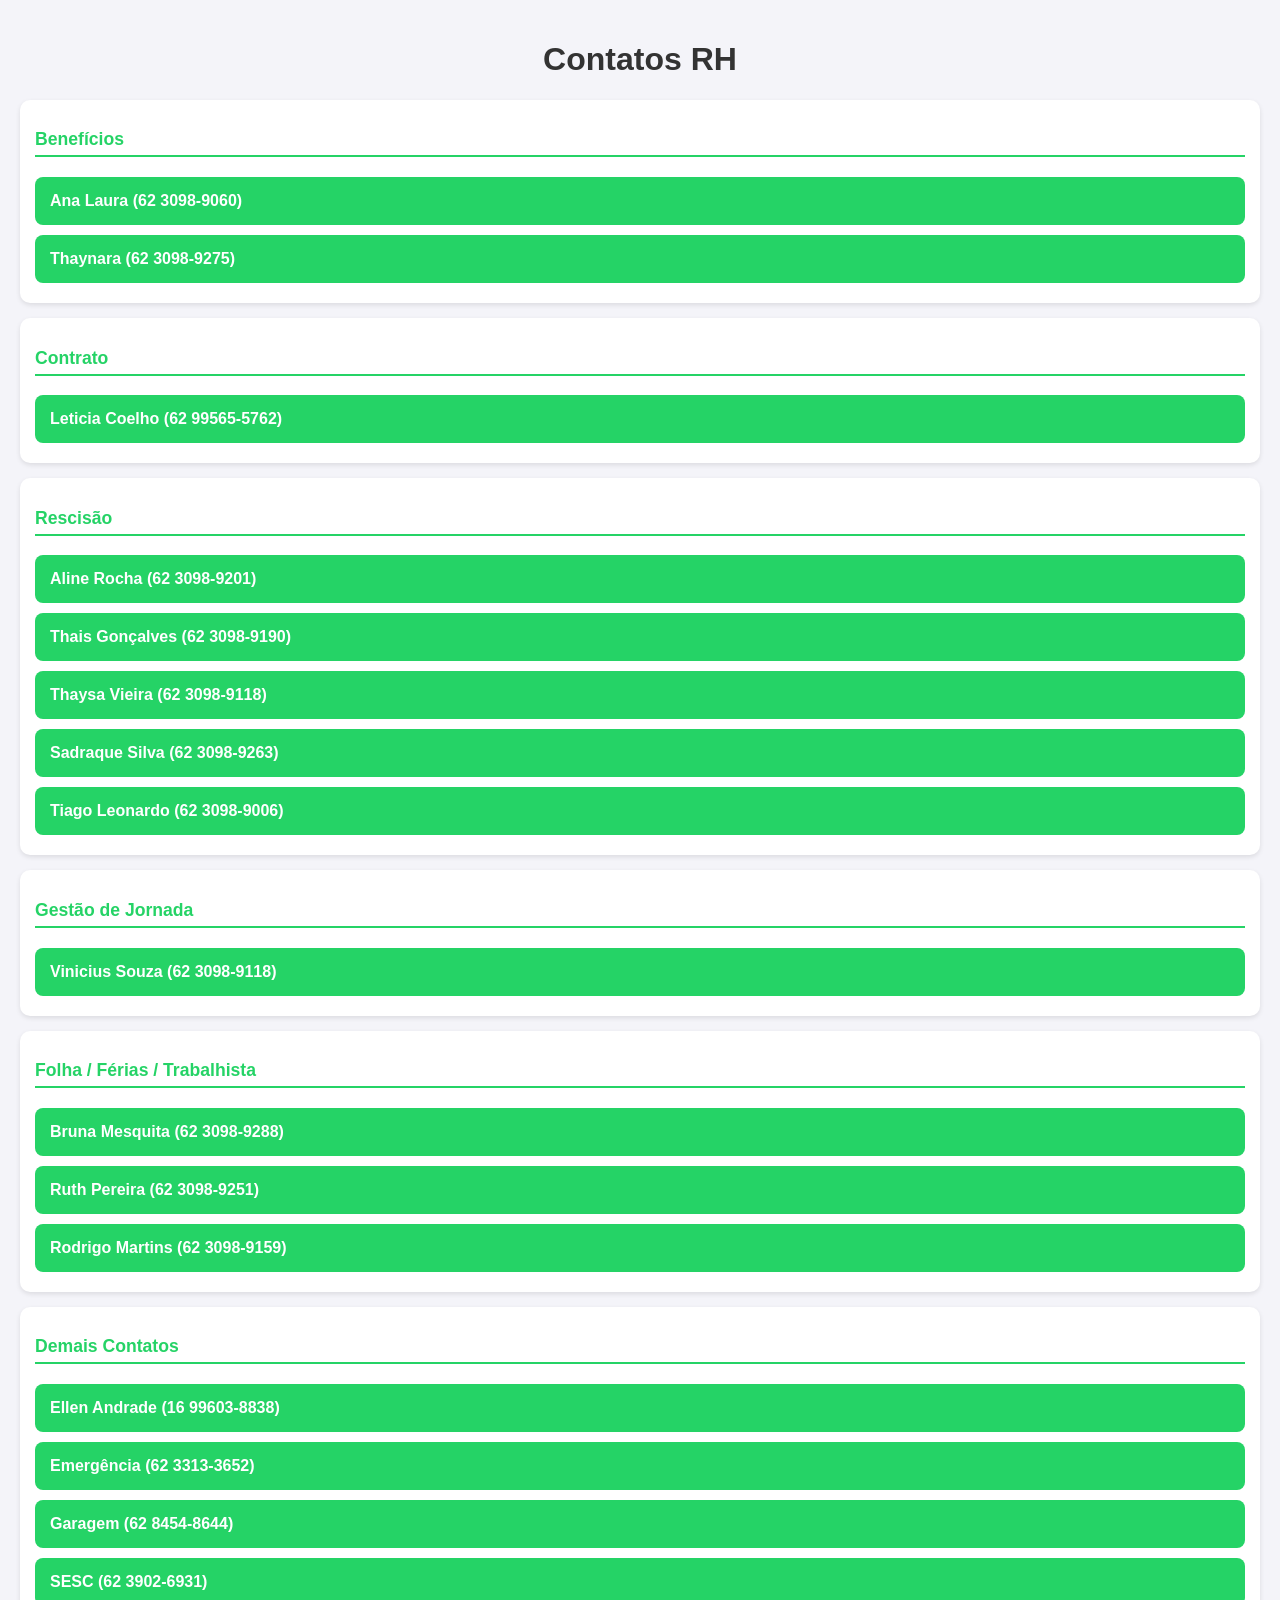
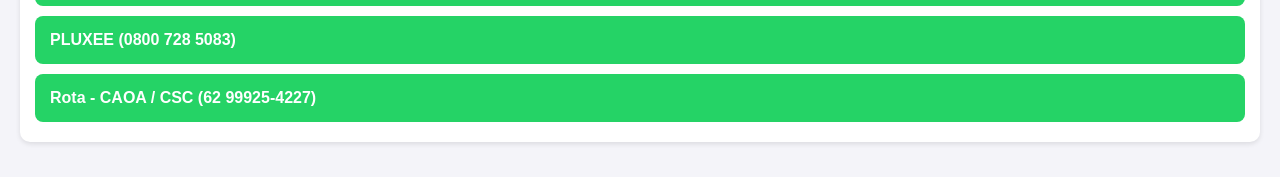
==== index.html @ 5cdc3ff4 "Adiciona aplicação PWA Contatos RH" ====
<!DOCTYPE html>
<html lang="pt-BR">
<head>
    <meta charset="UTF-8">
    <meta name="viewport" content="width=device-width, initial-scale=1.0">
    <title>Contatos Administrativos</title>
    <link rel="manifest" href="manifest.json">
    <link rel="stylesheet" href="style.css">
    <meta name="theme-color" content="#25D366">
</head>
<body>
    <header>
        <h1>Contatos RH</h1>
    </header>
    <main id="app">
        <!-- Benefícios -->
        <section class="category">
            <h2>Benefícios</h2>
            <button onclick="zap('6230989060')">Ana Laura (62 3098-9060)</button>
            <button onclick="zap('6230989275')">Thaynara (62 3098-9275)</button>
        </section>

        <!-- Contrato -->
        <section class="category">
            <h2>Contrato</h2>
            <button onclick="zap('62995655762')">Leticia Coelho (62 99565-5762)</button>
        </section>

        <!-- Rescisão -->
        <section class="category">
            <h2>Rescisão</h2>
            <button onclick="zap('6230989201')">Aline Rocha (62 3098-9201)</button>
            <button onclick="zap('6230989190')">Thais Gonçalves (62 3098-9190)</button>
            <button onclick="zap('6230989118')">Thaysa Vieira (62 3098-9118)</button>
            <button onclick="zap('6230989263')">Sadraque Silva (62 3098-9263)</button>
            <button onclick="zap('6230989006')">Tiago Leonardo (62 3098-9006)</button>
        </section>

        <!-- Gestão de Jornada -->
        <section class="category">
            <h2>Gestão de Jornada</h2>
            <button onclick="zap('6230989118')">Vinicius Souza (62 3098-9118)</button>
        </section>

        <!-- Relação Trabalhista -->
        <section class="category">
            <h2>Folha / Férias / Trabalhista</h2>
            <button onclick="zap('6230989288')">Bruna Mesquita (62 3098-9288)</button>
            <button onclick="zap('6230989251')">Ruth Pereira (62 3098-9251)</button>
            <button onclick="zap('6230989159')">Rodrigo Martins (62 3098-9159)</button>
        </section>

        <!-- Demais Contatos -->
        <section class="category">
            <h2>Demais Contatos</h2>
            <button onclick="zap('16996038838')">Ellen Andrade (16 99603-8838)</button>
            <button onclick="zap('6233133652')">Emergência (62 3313-3652)</button>
            <button onclick="zap('6284548644')">Garagem (62 8454-8644)</button>
            <button onclick="zap('6239026931')">SESC (62 3902-6931)</button>
            <button onclick="zap('08007285083')">PLUXEE (0800 728 5083)</button>
            <button onclick="zap('62999254227')">Rota - CAOA / CSC (62 99925-4227)</button>
        </section>
    </main>

    <script>
        function zap(numero) {
            window.location.href = "https://wa.me/55" + numero;
        }

        if ('serviceWorker' in navigator) {
            navigator.serviceWorker.register('sw.js');
        }
    </script>
</body>
</html>
---- style.css ----
body { font-family: sans-serif; background: #f4f4f9; margin: 0; padding: 20px; }
header { text-align: center; margin-bottom: 20px; color: #333; }
.category { background: white; padding: 15px; border-radius: 10px; margin-bottom: 15px; box-shadow: 0 2px 5px rgba(0,0,0,0.1); }
h2 { font-size: 1.1rem; border-bottom: 2px solid #25D366; padding-bottom: 5px; color: #25D366; }
button { width: 100%; padding: 15px; margin: 5px 0; border: none; border-radius: 8px; background: #25D366; color: white; font-weight: bold; font-size: 1rem; cursor: pointer; text-align: left; transition: 0.2s; }
button:active { transform: scale(0.98); background: #128C7E; }
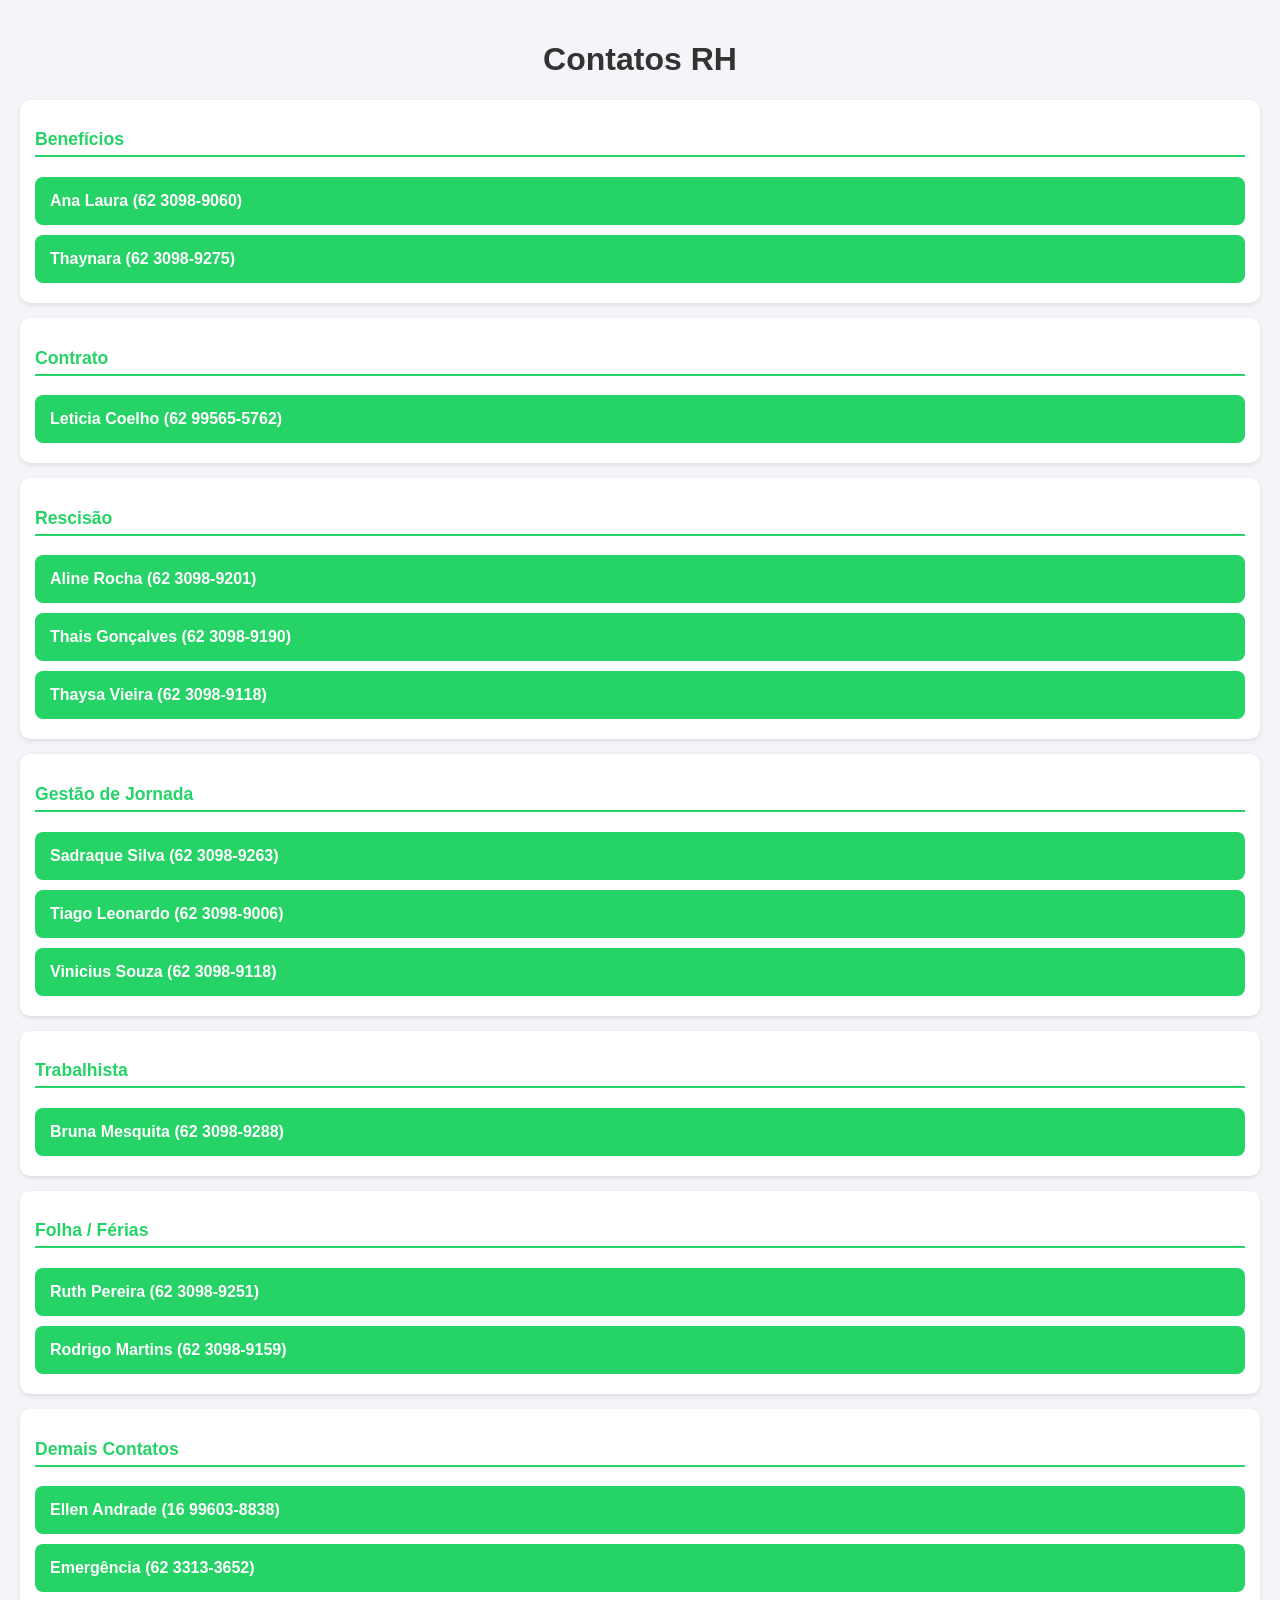
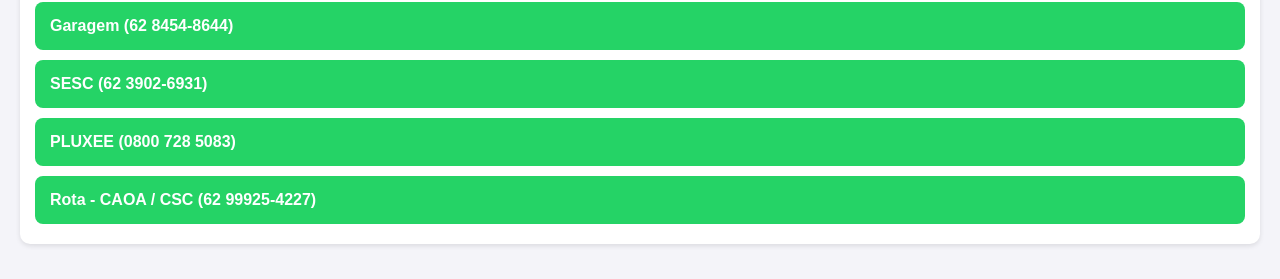
==== commit 4853565a: "Modify contact buttons and section titles in index.html Updated contact buttons and section headings" ====
--- a/index.html
+++ b/index.html
@@ -32,20 +32,26 @@
             <button onclick="zap('6230989201')">Aline Rocha (62 3098-9201)</button>
             <button onclick="zap('6230989190')">Thais Gonçalves (62 3098-9190)</button>
             <button onclick="zap('6230989118')">Thaysa Vieira (62 3098-9118)</button>
-            <button onclick="zap('6230989263')">Sadraque Silva (62 3098-9263)</button>
-            <button onclick="zap('6230989006')">Tiago Leonardo (62 3098-9006)</button>
+            
         </section>
 
         <!-- Gestão de Jornada -->
         <section class="category">
             <h2>Gestão de Jornada</h2>
+            <button onclick="zap('6230989263')">Sadraque Silva (62 3098-9263)</button>
+            <button onclick="zap('6230989006')">Tiago Leonardo (62 3098-9006)</button>
             <button onclick="zap('6230989118')">Vinicius Souza (62 3098-9118)</button>
         </section>
-
-        <!-- Relação Trabalhista -->
+<!-- Relação Trabalhista -->
         <section class="category">
-            <h2>Folha / Férias / Trabalhista</h2>
+            <h2>Trabalhista</h2>
             <button onclick="zap('6230989288')">Bruna Mesquita (62 3098-9288)</button>
+           
+        </section>
+        <!-- Folha / Férias -->
+        <section class="category">
+            <h2>Folha / Férias </h2>
+           
             <button onclick="zap('6230989251')">Ruth Pereira (62 3098-9251)</button>
             <button onclick="zap('6230989159')">Rodrigo Martins (62 3098-9159)</button>
         </section>
@@ -72,4 +78,4 @@
         }
     </script>
 </body>
-</html>+</html>
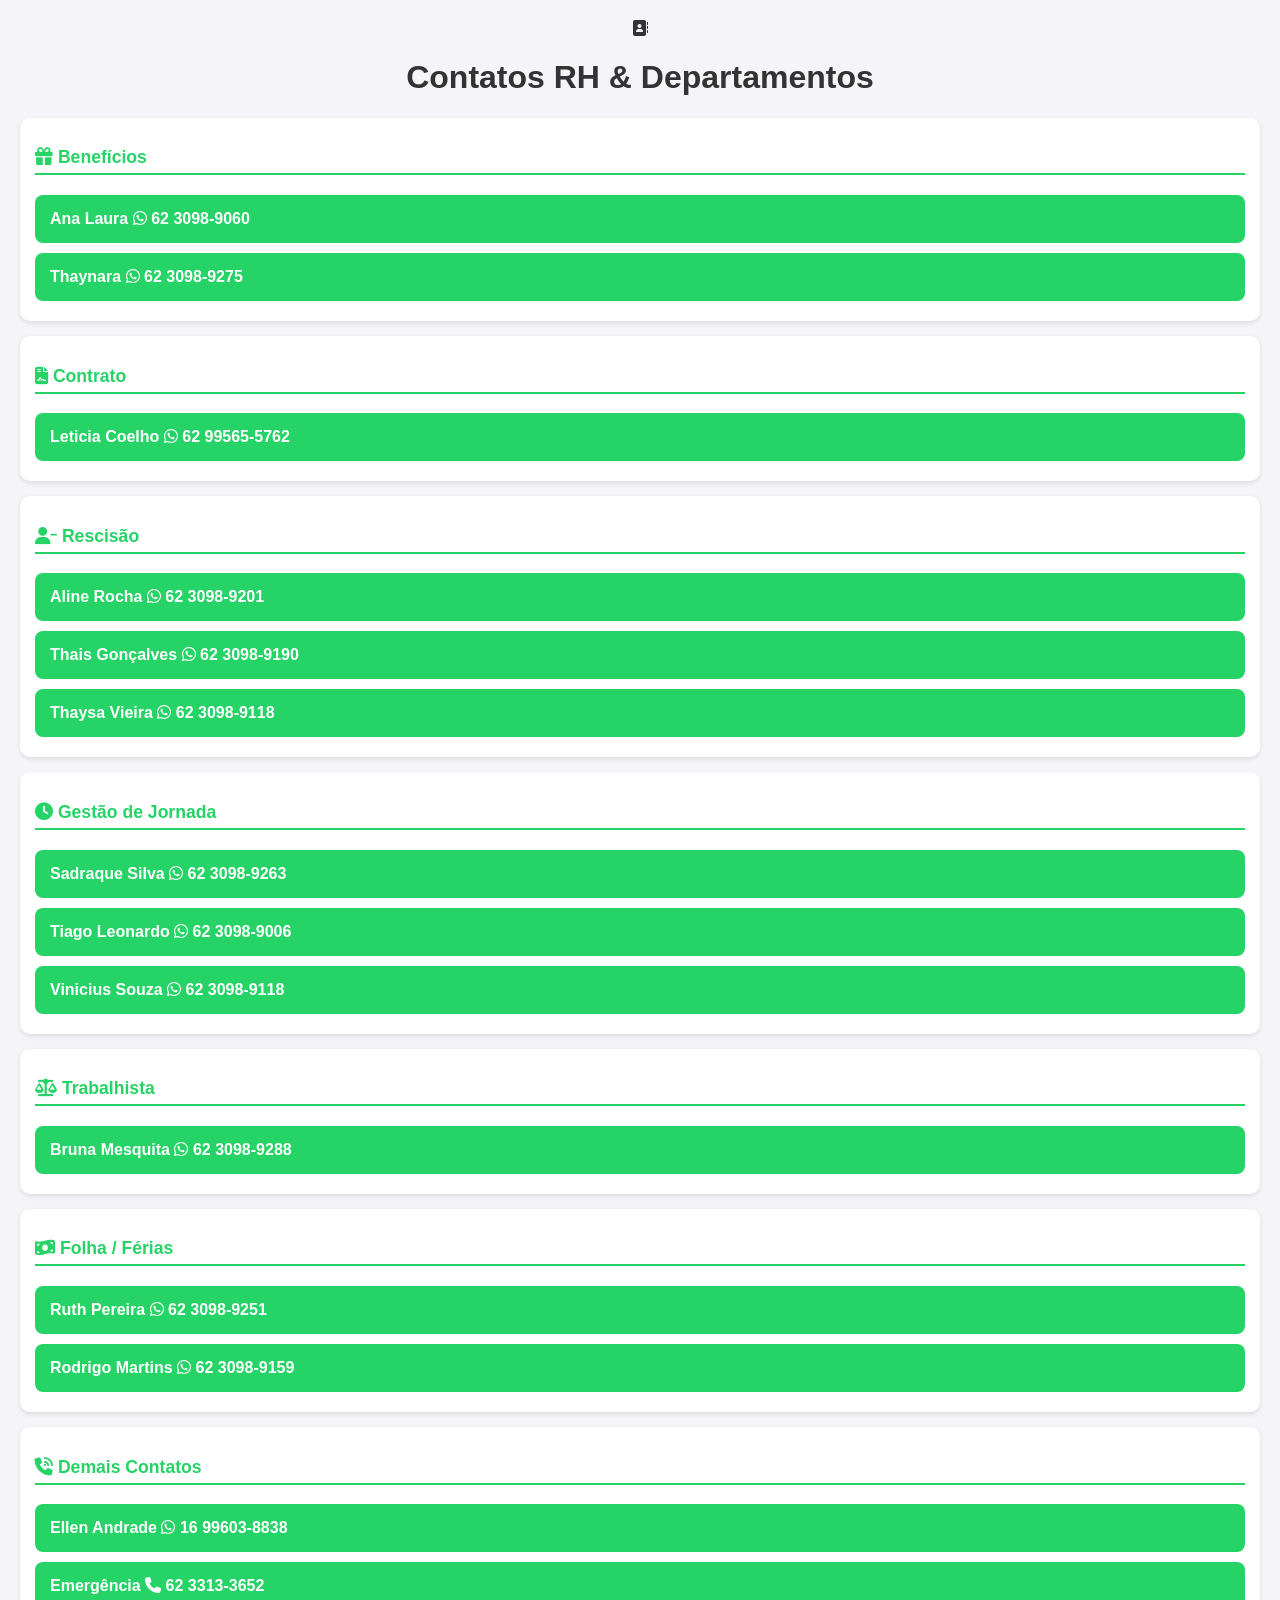
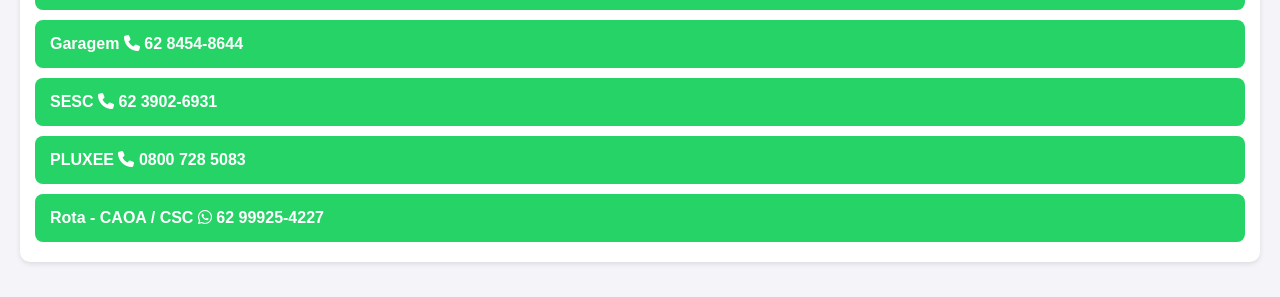
==== commit 55e1f640: "Add initial HTML structure for contact page" ====
--- a/index.html
+++ b/index.html
@@ -6,65 +6,137 @@
     <title>Contatos Administrativos</title>
     <link rel="manifest" href="manifest.json">
     <link rel="stylesheet" href="style.css">
-    <meta name="theme-color" content="#25D366">
+    <link rel="stylesheet" href="https://cdnjs.cloudflare.com/ajax/libs/font-awesome/6.4.0/css/all.min.css">
+    <meta name="theme-color" content="#128C7E">
 </head>
 <body>
     <header>
-        <h1>Contatos RH</h1>
+        <div class="header-content">
+            <i class="fa-solid fa-address-book logo-icon"></i>
+            <h1>Contatos RH & Departamentos</h1>
+        </div>
     </header>
+
     <main id="app">
         <!-- Benefícios -->
         <section class="category">
-            <h2>Benefícios</h2>
-            <button onclick="zap('6230989060')">Ana Laura (62 3098-9060)</button>
-            <button onclick="zap('6230989275')">Thaynara (62 3098-9275)</button>
+            <h2><i class="fa-solid fa-gift"></i> Benefícios</h2>
+            <div class="button-group">
+                <button onclick="zap('6230989060')">
+                    <span class="name">Ana Laura</span>
+                    <span class="phone"><i class="fa-brands fa-whatsapp"></i> 62 3098-9060</span>
+                </button>
+                <button onclick="zap('6230989275')">
+                    <span class="name">Thaynara</span>
+                    <span class="phone"><i class="fa-brands fa-whatsapp"></i> 62 3098-9275</span>
+                </button>
+            </div>
         </section>
 
         <!-- Contrato -->
         <section class="category">
-            <h2>Contrato</h2>
-            <button onclick="zap('62995655762')">Leticia Coelho (62 99565-5762)</button>
+            <h2><i class="fa-solid fa-file-contract"></i> Contrato</h2>
+            <div class="button-group">
+                <button onclick="zap('62995655762')">
+                    <span class="name">Leticia Coelho</span>
+                    <span class="phone"><i class="fa-brands fa-whatsapp"></i> 62 99565-5762</span>
+                </button>
+            </div>
         </section>
 
         <!-- Rescisão -->
         <section class="category">
-            <h2>Rescisão</h2>
-            <button onclick="zap('6230989201')">Aline Rocha (62 3098-9201)</button>
-            <button onclick="zap('6230989190')">Thais Gonçalves (62 3098-9190)</button>
-            <button onclick="zap('6230989118')">Thaysa Vieira (62 3098-9118)</button>
-            
+            <h2><i class="fa-solid fa-user-minus"></i> Rescisão</h2>
+            <div class="button-group">
+                <button onclick="zap('6230989201')">
+                    <span class="name">Aline Rocha</span>
+                    <span class="phone"><i class="fa-brands fa-whatsapp"></i> 62 3098-9201</span>
+                </button>
+                <button onclick="zap('6230989190')">
+                    <span class="name">Thais Gonçalves</span>
+                    <span class="phone"><i class="fa-brands fa-whatsapp"></i> 62 3098-9190</span>
+                </button>
+                <button onclick="zap('6230989118')">
+                    <span class="name">Thaysa Vieira</span>
+                    <span class="phone"><i class="fa-brands fa-whatsapp"></i> 62 3098-9118</span>
+                </button>
+            </div>
         </section>
 
         <!-- Gestão de Jornada -->
         <section class="category">
-            <h2>Gestão de Jornada</h2>
-            <button onclick="zap('6230989263')">Sadraque Silva (62 3098-9263)</button>
-            <button onclick="zap('6230989006')">Tiago Leonardo (62 3098-9006)</button>
-            <button onclick="zap('6230989118')">Vinicius Souza (62 3098-9118)</button>
+            <h2><i class="fa-solid fa-clock"></i> Gestão de Jornada</h2>
+            <div class="button-group">
+                <button onclick="zap('6230989263')">
+                    <span class="name">Sadraque Silva</span>
+                    <span class="phone"><i class="fa-brands fa-whatsapp"></i> 62 3098-9263</span>
+                </button>
+                <button onclick="zap('6230989006')">
+                    <span class="name">Tiago Leonardo</span>
+                    <span class="phone"><i class="fa-brands fa-whatsapp"></i> 62 3098-9006</span>
+                </button>
+                <button onclick="zap('6230989118')">
+                    <span class="name">Vinicius Souza</span>
+                    <span class="phone"><i class="fa-brands fa-whatsapp"></i> 62 3098-9118</span>
+                </button>
+            </div>
         </section>
-<!-- Relação Trabalhista -->
+
+        <!-- Trabalhista -->
         <section class="category">
-            <h2>Trabalhista</h2>
-            <button onclick="zap('6230989288')">Bruna Mesquita (62 3098-9288)</button>
-           
+            <h2><i class="fa-solid fa-scale-balanced"></i> Trabalhista</h2>
+            <div class="button-group">
+                <button onclick="zap('6230989288')">
+                    <span class="name">Bruna Mesquita</span>
+                    <span class="phone"><i class="fa-brands fa-whatsapp"></i> 62 3098-9288</span>
+                </button>
+            </div>
         </section>
+
         <!-- Folha / Férias -->
         <section class="category">
-            <h2>Folha / Férias </h2>
-           
-            <button onclick="zap('6230989251')">Ruth Pereira (62 3098-9251)</button>
-            <button onclick="zap('6230989159')">Rodrigo Martins (62 3098-9159)</button>
+            <h2><i class="fa-solid fa-money-bill-wave"></i> Folha / Férias</h2>
+            <div class="button-group">
+                <button onclick="zap('6230989251')">
+                    <span class="name">Ruth Pereira</span>
+                    <span class="phone"><i class="fa-brands fa-whatsapp"></i> 62 3098-9251</span>
+                </button>
+                <button onclick="zap('6230989159')">
+                    <span class="name">Rodrigo Martins</span>
+                    <span class="phone"><i class="fa-brands fa-whatsapp"></i> 62 3098-9159</span>
+                </button>
+            </div>
         </section>
 
         <!-- Demais Contatos -->
         <section class="category">
-            <h2>Demais Contatos</h2>
-            <button onclick="zap('16996038838')">Ellen Andrade (16 99603-8838)</button>
-            <button onclick="zap('6233133652')">Emergência (62 3313-3652)</button>
-            <button onclick="zap('6284548644')">Garagem (62 8454-8644)</button>
-            <button onclick="zap('6239026931')">SESC (62 3902-6931)</button>
-            <button onclick="zap('08007285083')">PLUXEE (0800 728 5083)</button>
-            <button onclick="zap('62999254227')">Rota - CAOA / CSC (62 99925-4227)</button>
+            <h2><i class="fa-solid fa-phone-volume"></i> Demais Contatos</h2>
+            <div class="button-group">
+                <button onclick="zap('16996038838')">
+                    <span class="name">Ellen Andrade</span>
+                    <span class="phone"><i class="fa-brands fa-whatsapp"></i> 16 99603-8838</span>
+                </button>
+                <button onclick="zap('6233133652')">
+                    <span class="name">Emergência</span>
+                    <span class="phone"><i class="fa-solid fa-phone"></i> 62 3313-3652</span>
+                </button>
+                <button onclick="zap('6284548644')">
+                    <span class="name">Garagem</span>
+                    <span class="phone"><i class="fa-solid fa-phone"></i> 62 8454-8644</span>
+                </button>
+                <button onclick="zap('6239026931')">
+                    <span class="name">SESC</span>
+                    <span class="phone"><i class="fa-solid fa-phone"></i> 62 3902-6931</span>
+                </button>
+                <button onclick="zap('08007285083')">
+                    <span class="name">PLUXEE</span>
+                    <span class="phone"><i class="fa-solid fa-phone"></i> 0800 728 5083</span>
+                </button>
+                <button onclick="zap('62999254227')">
+                    <span class="name">Rota - CAOA / CSC</span>
+                    <span class="phone"><i class="fa-brands fa-whatsapp"></i> 62 99925-4227</span>
+                </button>
+            </div>
         </section>
     </main>
 
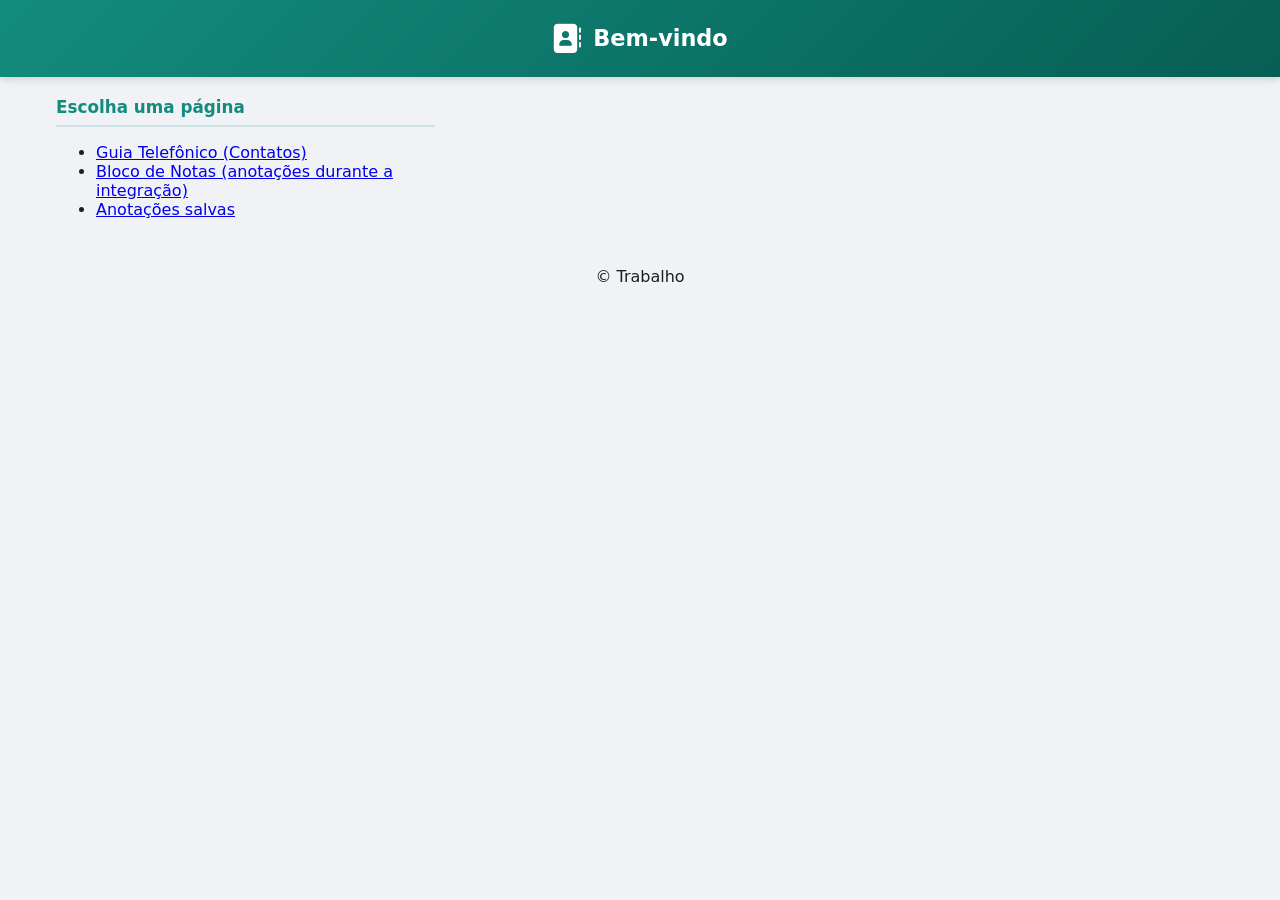
==== commit 51e6f68e: "Add guiatelefonico.html, new index.html (landing), blocodenotas.html and anotadas.html — save notes " ====
--- a/index.html
+++ b/index.html
@@ -3,7 +3,7 @@
 <head>
     <meta charset="UTF-8">
     <meta name="viewport" content="width=device-width, initial-scale=1.0">
-    <title>Contatos Administrativos</title>
+    <title>Início — Trabalho</title>
     <link rel="manifest" href="manifest.json">
     <link rel="stylesheet" href="style.css">
     <link rel="stylesheet" href="https://cdnjs.cloudflare.com/ajax/libs/font-awesome/6.4.0/css/all.min.css">
@@ -13,141 +13,23 @@
     <header>
         <div class="header-content">
             <i class="fa-solid fa-address-book logo-icon"></i>
-            <h1>Contatos RH & Departamentos</h1>
+            <h1>Bem-vindo</h1>
         </div>
     </header>
 
-    <main id="app">
-        <!-- Benefícios -->
-        <section class="category">
-            <h2><i class="fa-solid fa-gift"></i> Benefícios</h2>
-            <div class="button-group">
-                <button onclick="zap('6230989060')">
-                    <span class="name">Ana Laura</span>
-                    <span class="phone"><i class="fa-brands fa-whatsapp"></i> 62 3098-9060</span>
-                </button>
-                <button onclick="zap('6230989275')">
-                    <span class="name">Thaynara</span>
-                    <span class="phone"><i class="fa-brands fa-whatsapp"></i> 62 3098-9275</span>
-                </button>
-            </div>
-        </section>
-
-        <!-- Contrato -->
-        <section class="category">
-            <h2><i class="fa-solid fa-file-contract"></i> Contrato</h2>
-            <div class="button-group">
-                <button onclick="zap('62995655762')">
-                    <span class="name">Leticia Coelho</span>
-                    <span class="phone"><i class="fa-brands fa-whatsapp"></i> 62 99565-5762</span>
-                </button>
-            </div>
-        </section>
-
-        <!-- Rescisão -->
-        <section class="category">
-            <h2><i class="fa-solid fa-user-minus"></i> Rescisão</h2>
-            <div class="button-group">
-                <button onclick="zap('6230989201')">
-                    <span class="name">Aline Rocha</span>
-                    <span class="phone"><i class="fa-brands fa-whatsapp"></i> 62 3098-9201</span>
-                </button>
-                <button onclick="zap('6230989190')">
-                    <span class="name">Thais Gonçalves</span>
-                    <span class="phone"><i class="fa-brands fa-whatsapp"></i> 62 3098-9190</span>
-                </button>
-                <button onclick="zap('6230989118')">
-                    <span class="name">Thaysa Vieira</span>
-                    <span class="phone"><i class="fa-brands fa-whatsapp"></i> 62 3098-9118</span>
-                </button>
-            </div>
-        </section>
-
-        <!-- Gestão de Jornada -->
-        <section class="category">
-            <h2><i class="fa-solid fa-clock"></i> Gestão de Jornada</h2>
-            <div class="button-group">
-                <button onclick="zap('6230989263')">
-                    <span class="name">Sadraque Silva</span>
-                    <span class="phone"><i class="fa-brands fa-whatsapp"></i> 62 3098-9263</span>
-                </button>
-                <button onclick="zap('6230989006')">
-                    <span class="name">Tiago Leonardo</span>
-                    <span class="phone"><i class="fa-brands fa-whatsapp"></i> 62 3098-9006</span>
-                </button>
-                <button onclick="zap('6230989118')">
-                    <span class="name">Vinicius Souza</span>
-                    <span class="phone"><i class="fa-brands fa-whatsapp"></i> 62 3098-9118</span>
-                </button>
-            </div>
-        </section>
-
-        <!-- Trabalhista -->
-        <section class="category">
-            <h2><i class="fa-solid fa-scale-balanced"></i> Trabalhista</h2>
-            <div class="button-group">
-                <button onclick="zap('6230989288')">
-                    <span class="name">Bruna Mesquita</span>
-                    <span class="phone"><i class="fa-brands fa-whatsapp"></i> 62 3098-9288</span>
-                </button>
-            </div>
-        </section>
-
-        <!-- Folha / Férias -->
-        <section class="category">
-            <h2><i class="fa-solid fa-money-bill-wave"></i> Folha / Férias</h2>
-            <div class="button-group">
-                <button onclick="zap('6230989251')">
-                    <span class="name">Ruth Pereira</span>
-                    <span class="phone"><i class="fa-brands fa-whatsapp"></i> 62 3098-9251</span>
-                </button>
-                <button onclick="zap('6230989159')">
-                    <span class="name">Rodrigo Martins</span>
-                    <span class="phone"><i class="fa-brands fa-whatsapp"></i> 62 3098-9159</span>
-                </button>
-            </div>
-        </section>
-
-        <!-- Demais Contatos -->
-        <section class="category">
-            <h2><i class="fa-solid fa-phone-volume"></i> Demais Contatos</h2>
-            <div class="button-group">
-                <button onclick="zap('16996038838')">
-                    <span class="name">Ellen Andrade</span>
-                    <span class="phone"><i class="fa-brands fa-whatsapp"></i> 16 99603-8838</span>
-                </button>
-                <button onclick="zap('6233133652')">
-                    <span class="name">Emergência</span>
-                    <span class="phone"><i class="fa-solid fa-phone"></i> 62 3313-3652</span>
-                </button>
-                <button onclick="zap('6284548644')">
-                    <span class="name">Garagem</span>
-                    <span class="phone"><i class="fa-solid fa-phone"></i> 62 8454-8644</span>
-                </button>
-                <button onclick="zap('6239026931')">
-                    <span class="name">SESC</span>
-                    <span class="phone"><i class="fa-solid fa-phone"></i> 62 3902-6931</span>
-                </button>
-                <button onclick="zap('08007285083')">
-                    <span class="name">PLUXEE</span>
-                    <span class="phone"><i class="fa-solid fa-phone"></i> 0800 728 5083</span>
-                </button>
-                <button onclick="zap('62999254227')">
-                    <span class="name">Rota - CAOA / CSC</span>
-                    <span class="phone"><i class="fa-brands fa-whatsapp"></i> 62 99925-4227</span>
-                </button>
-            </div>
+    <main>
+        <section class="home-links">
+            <h2>Escolha uma página</h2>
+            <ul>
+                <li><a href="guiatelefonico.html">Guia Telefônico (Contatos)</a></li>
+                <li><a href="blocodenotas.html">Bloco de Notas (anotações durante a integração)</a></li>
+                <li><a href="anotadas.html">Anotações salvas</a></li>
+            </ul>
         </section>
     </main>
 
-    <script>
-        function zap(numero) {
-            window.location.href = "https://wa.me/55" + numero;
-        }
-
-        if ('serviceWorker' in navigator) {
-            navigator.serviceWorker.register('sw.js');
-        }
-    </script>
+    <footer>
+        <p style="text-align:center; padding:1rem 0;">&copy; Trabalho</p>
+    </footer>
 </body>
 </html>
--- a/style.css
+++ b/style.css
@@ -1,6 +1,166 @@
-body { font-family: sans-serif; background: #f4f4f9; margin: 0; padding: 20px; }
-header { text-align: center; margin-bottom: 20px; color: #333; }
-.category { background: white; padding: 15px; border-radius: 10px; margin-bottom: 15px; box-shadow: 0 2px 5px rgba(0,0,0,0.1); }
-h2 { font-size: 1.1rem; border-bottom: 2px solid #25D366; padding-bottom: 5px; color: #25D366; }
-button { width: 100%; padding: 15px; margin: 5px 0; border: none; border-radius: 8px; background: #25D366; color: white; font-weight: bold; font-size: 1rem; cursor: pointer; text-align: left; transition: 0.2s; }
-button:active { transform: scale(0.98); background: #128C7E; }+:root {
+    --primary: #128C7E;
+    --primary-hover: #075E54;
+    --accent: #25D366;
+    --bg-color: #f0f2f5;
+    --card-bg: #ffffff;
+    --text-primary: #1c1e21;
+    --text-secondary: #65676b;
+    --shadow: 0 4px 12px rgba(0, 0, 0, 0.05);
+    --radius: 12px;
+}
+
+@media (prefers-color-scheme: dark) {
+    :root {
+        --bg-color: #121212;
+        --card-bg: #1e1e1e;
+        --text-primary: #e4e6eb;
+        --text-secondary: #b0b3b8;
+        --shadow: 0 4px 12px rgba(0, 0, 0, 0.3);
+    }
+}
+
+* {
+    box-sizing: border-box;
+    -webkit-tap-highlight-color: transparent;
+}
+
+body {
+    font-family: system-ui, -apple-system, BlinkMacSystemFont, 'Segoe UI', Roboto, Helvetica, Arial, sans-serif;
+    background-color: var(--bg-color);
+    color: var(--text-primary);
+    margin: 0;
+    padding: 0 0 40px 0;
+    display: flex;
+    flex-direction: column;
+    align-items: center;
+}
+
+header {
+    width: 100%;
+    background: linear-gradient(135deg, var(--primary), var(--primary-hover));
+    color: white;
+    padding: 24px 16px;
+    text-align: center;
+    box-shadow: 0 2px 8px rgba(0,0,0,0.15);
+    margin-bottom: 20px;
+}
+
+.header-content {
+    max-width: 1200px;
+    margin: 0 auto;
+    display: flex;
+    align-items: center;
+    justify-content: center;
+    gap: 12px;
+}
+
+.logo-icon {
+    font-size: 1.8rem;
+}
+
+h1 {
+    font-size: 1.4rem;
+    font-weight: 600;
+    margin: 0;
+}
+
+main {
+    width: 100%;
+    max-width: 1200px;
+    padding: 0 16px;
+    display: grid;
+    grid-template-columns: 1fr;
+    gap: 16px;
+}
+
+/* Layout Responsivo: 2 colunas em Tablets, 3 colunas em Desktops */
+@media (min-width: 640px) {
+    main {
+        grid-template-columns: repeat(2, 1fr);
+    }
+}
+
+@media (min-width: 1024px) {
+    main {
+        grid-template-columns: repeat(3, 1fr);
+    }
+}
+
+.category {
+    background-color: var(--card-bg);
+    padding: 18px;
+    border-radius: var(--radius);
+    box-shadow: var(--shadow);
+    display: flex;
+    flex-direction: column;
+    gap: 12px;
+    transition: transform 0.2s ease, box-shadow 0.2s ease;
+}
+
+.category:hover {
+    box-shadow: 0 6px 16px rgba(0, 0, 0, 0.1);
+}
+
+h2 {
+    font-size: 1.05rem;
+    font-weight: 600;
+    color: var(--primary);
+    margin: 0;
+    padding-bottom: 8px;
+    border-bottom: 2px solid rgba(18, 140, 126, 0.15);
+    display: flex;
+    align-items: center;
+    gap: 8px;
+}
+
+.button-group {
+    display: flex;
+    flex-direction: column;
+    gap: 8px;
+}
+
+button {
+    width: 100%;
+    padding: 12px 14px;
+    border: 1px solid rgba(0, 0, 0, 0.05);
+    border-radius: 8px;
+    background-color: var(--card-bg);
+    color: var(--text-primary);
+    cursor: pointer;
+    display: flex;
+    justify-content: space-between;
+    align-items: center;
+    transition: all 0.2s ease;
+    box-shadow: 0 1px 3px rgba(0,0,0,0.05);
+}
+
+button:hover {
+    background-color: var(--accent);
+    color: white;
+    border-color: var(--accent);
+    transform: translateY(-1px);
+}
+
+button:hover .phone {
+    color: white;
+}
+
+button:active {
+    transform: scale(0.98);
+}
+
+.name {
+    font-weight: 600;
+    font-size: 0.95rem;
+}
+
+.phone {
+    font-size: 0.85rem;
+    color: var(--text-secondary);
+    font-weight: 500;
+    display: flex;
+    align-items: center;
+    gap: 6px;
+    transition: color 0.2s ease;
+}
